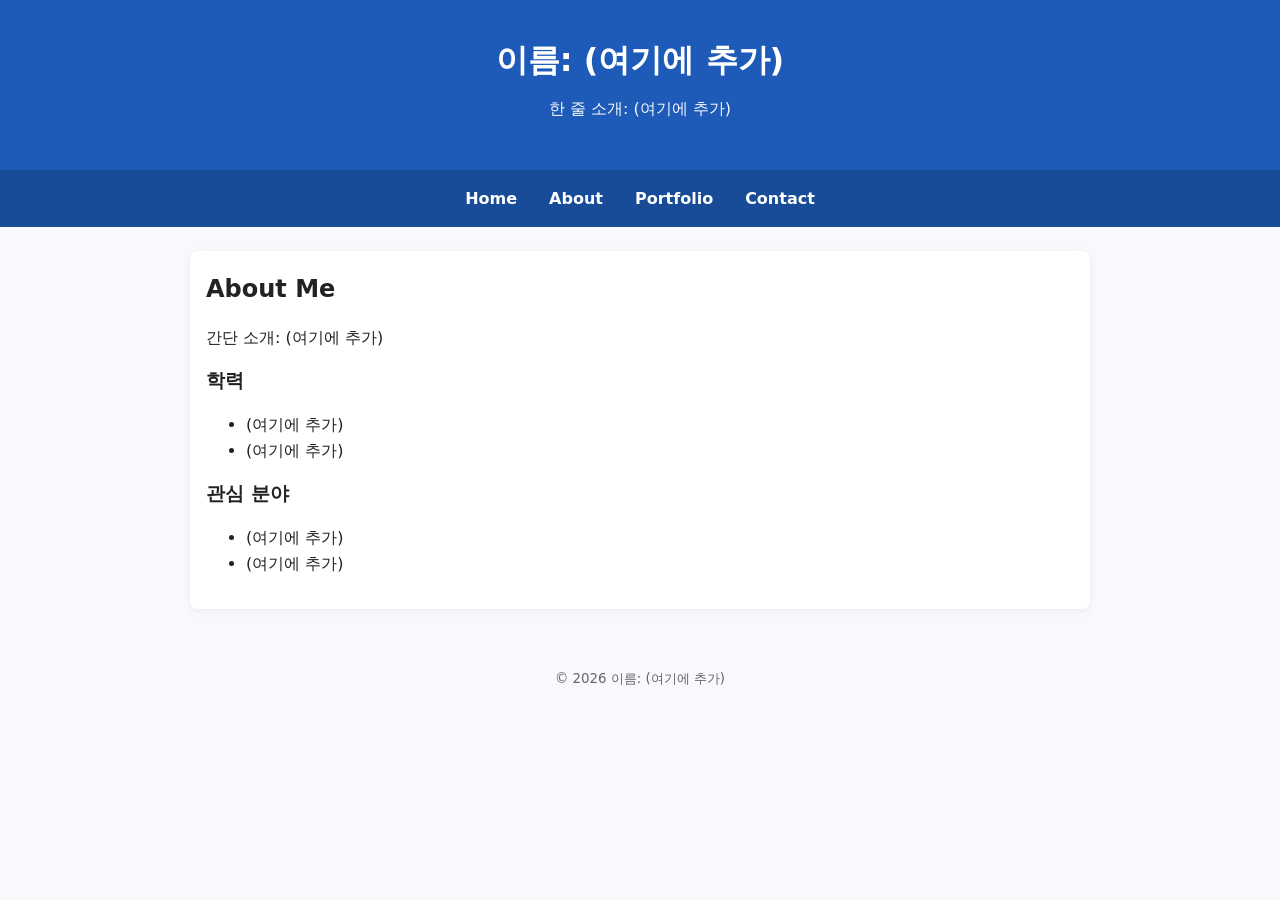
==== about.html @ b843ca24 "Add files via upload" ====
<!DOCTYPE html>
<html lang="ko">
<head>
  <meta charset="UTF-8" />
  <meta name="viewport" content="width=device-width, initial-scale=1.0"/>
  <title>인터넷활용 실습 템플릿</title>
  <link rel="stylesheet" href="style.css">
</head>
<body>
<header>
  <h1>이름: (여기에 추가)</h1>
  <p class="subtitle">한 줄 소개: (여기에 추가)</p>
</header>
<nav>
  <a href="index.html">Home</a>
  <a href="about.html">About</a>
  <a href="portfolio.html">Portfolio</a>
  <a href="contact.html">Contact</a>
</nav>
<main class="container">
<section>
  <h2>About Me</h2>
  <p>간단 소개: (여기에 추가)</p>
  <h3>학력</h3>
  <ul>
    <li>(여기에 추가)</li>
    <li>(여기에 추가)</li>
  </ul>
  <h3>관심 분야</h3>
  <ul>
    <li>(여기에 추가)</li>
    <li>(여기에 추가)</li>
  </ul>
</section>
</main>
<footer>
  <small>&copy; <span id="year"></span> 이름: (여기에 추가)</small>
</footer>
<script src="script.js"></script>
</body>
</html>
---- style.css ----
/* =============================================================
   색상 테마는 "여기"에서 바꿉니다. (파랑 계열 기본)
   원하는 색상 코드로 아래 4가지만 바꿔보세요.
   ------------------------------------------------------------- */
:root {
  --primary: #1e5bb8;      /* 메인 포인트 색상 */
  --primary-dark: #194c98; /* 호버/진한 포인트 */
  --bg: #f7f9fc;           /* 전체 배경 색 */
  --text: #222222;         /* 본문 글자 색 */
}
/* ============================================================= */

* { box-sizing: border-box; }
body {
  margin: 0;
  font-family: system-ui, -apple-system, "Segoe UI", Roboto, "Noto Sans KR", Arial, sans-serif;
  background: var(--bg);
  color: var(--text);
  line-height: 1.6;
}

header {
  padding: 2rem 1rem;
  text-align: center;
  background: var(--primary);
  color: #ffffff;
}
header .subtitle { margin-top: .25rem; opacity: .95; }

nav {
  background: var(--primary-dark);
  display: flex;
  gap: 1rem;
  padding: .75rem 1rem;
  justify-content: center;
  flex-wrap: wrap;
}
nav a {
  color: #ffffff;
  text-decoration: none;
  font-weight: 600;
  padding: .25rem .5rem;
}
nav a:hover { text-decoration: underline; }

.container {
  max-width: 900px;
  margin: 1.5rem auto;
  padding: 1rem;
  background: #ffffff;
  border-radius: 8px;
  box-shadow: 0 2px 8px rgba(0,0,0,.06);
}

section { margin-bottom: 1rem; }
h1, h2, h3 { margin: .2rem 0 .6rem; }

.contact-form {
  display: grid;
  grid-template-columns: 1fr;
  gap: .5rem;
  margin-top: 1rem;
}
input, textarea {
  width: 100%;
  padding: .6rem;
  border: 1px solid #ddd;
  border-radius: 6px;
  font: inherit;
}
button {
  padding: .6rem .8rem;
  border: none;
  border-radius: 6px;
  background: var(--primary);
  color: #fff;
  cursor: pointer;
  font-weight: 600;
}
button:hover { background: var(--primary-dark); }

footer {
  text-align: center;
  padding: 2rem 1rem;
  color: #666;
}

@media (max-width: 600px) {
  header h1 { font-size: 1.25rem; }
  .container { margin: 1rem; padding: .75rem; }
}
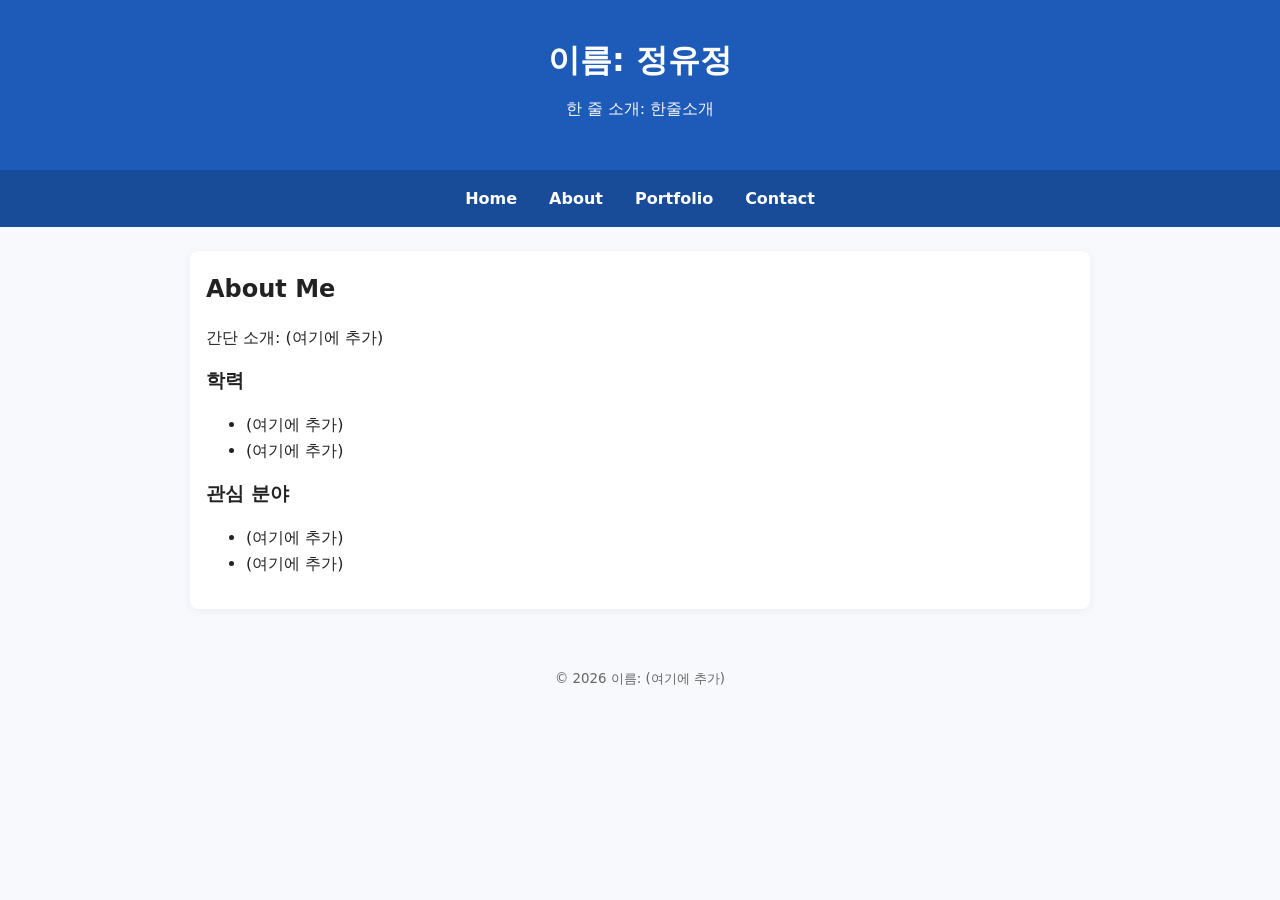
==== commit d9e75aad: "Update about.html" ====
--- a/about.html
+++ b/about.html
@@ -8,8 +8,8 @@
 </head>
 <body>
 <header>
-  <h1>이름: (여기에 추가)</h1>
-  <p class="subtitle">한 줄 소개: (여기에 추가)</p>
+  <h1>이름: 정유정 </h1>
+  <p class="subtitle">한 줄 소개: 한줄소개</p>
 </header>
 <nav>
   <a href="index.html">Home</a>
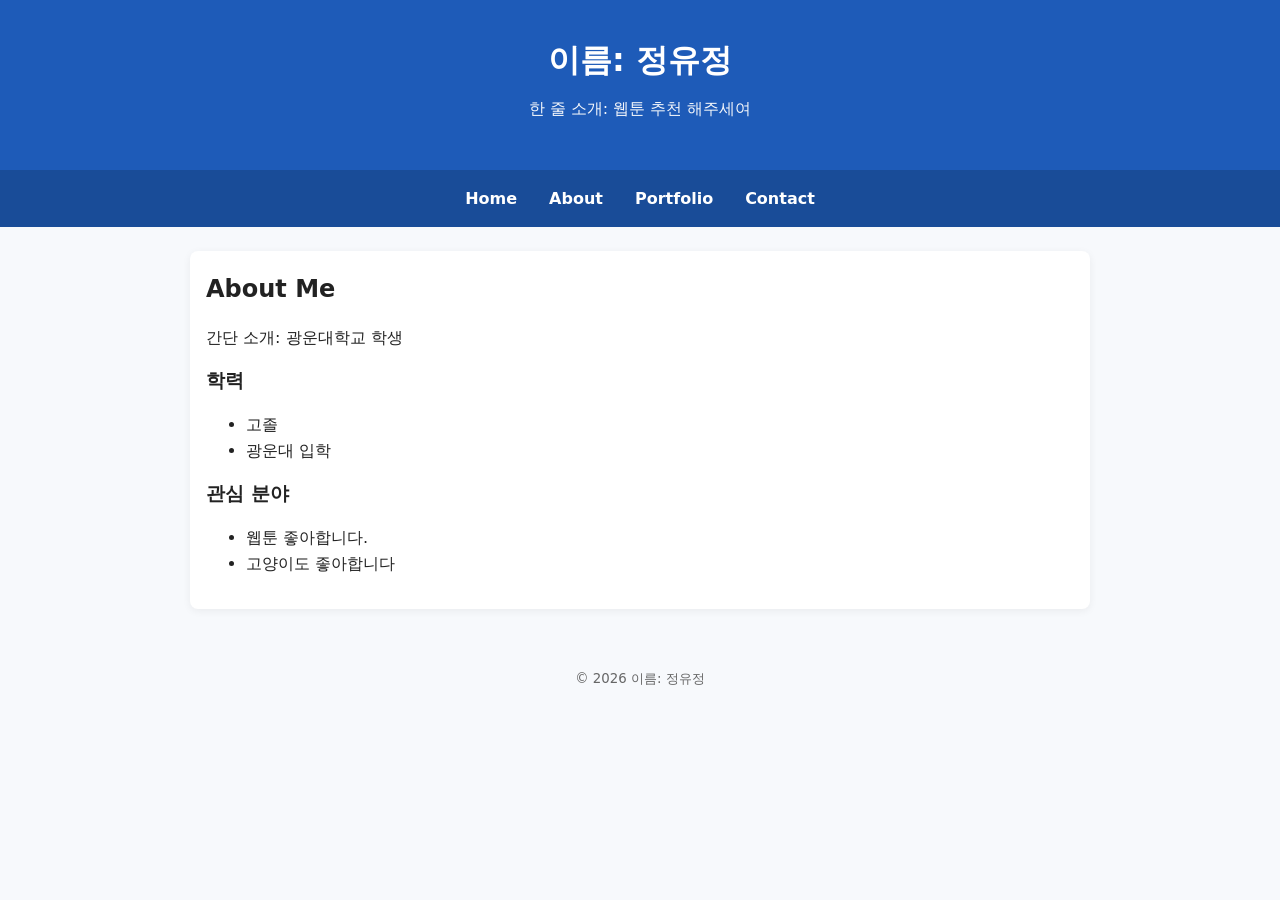
==== commit 346b95d4: "Update about.html" ====
--- a/about.html
+++ b/about.html
@@ -9,7 +9,7 @@
 <body>
 <header>
   <h1>이름: 정유정 </h1>
-  <p class="subtitle">한 줄 소개: 한줄소개</p>
+  <p class="subtitle">한 줄 소개: 웹툰 추천 해주세여</p>
 </header>
 <nav>
   <a href="index.html">Home</a>
@@ -20,21 +20,21 @@
 <main class="container">
 <section>
   <h2>About Me</h2>
-  <p>간단 소개: (여기에 추가)</p>
+  <p>간단 소개: 광운대학교 학생</p>
   <h3>학력</h3>
   <ul>
-    <li>(여기에 추가)</li>
-    <li>(여기에 추가)</li>
+    <li>고졸</li>
+    <li>광운대 입학</li>
   </ul>
   <h3>관심 분야</h3>
   <ul>
-    <li>(여기에 추가)</li>
-    <li>(여기에 추가)</li>
+    <li>웹툰 좋아합니다. </li>
+    <li>고양이도 좋아합니다 </li>
   </ul>
 </section>
 </main>
 <footer>
-  <small>&copy; <span id="year"></span> 이름: (여기에 추가)</small>
+  <small>&copy; <span id="year"></span> 이름: 정유정 </small>
 </footer>
 <script src="script.js"></script>
 </body>
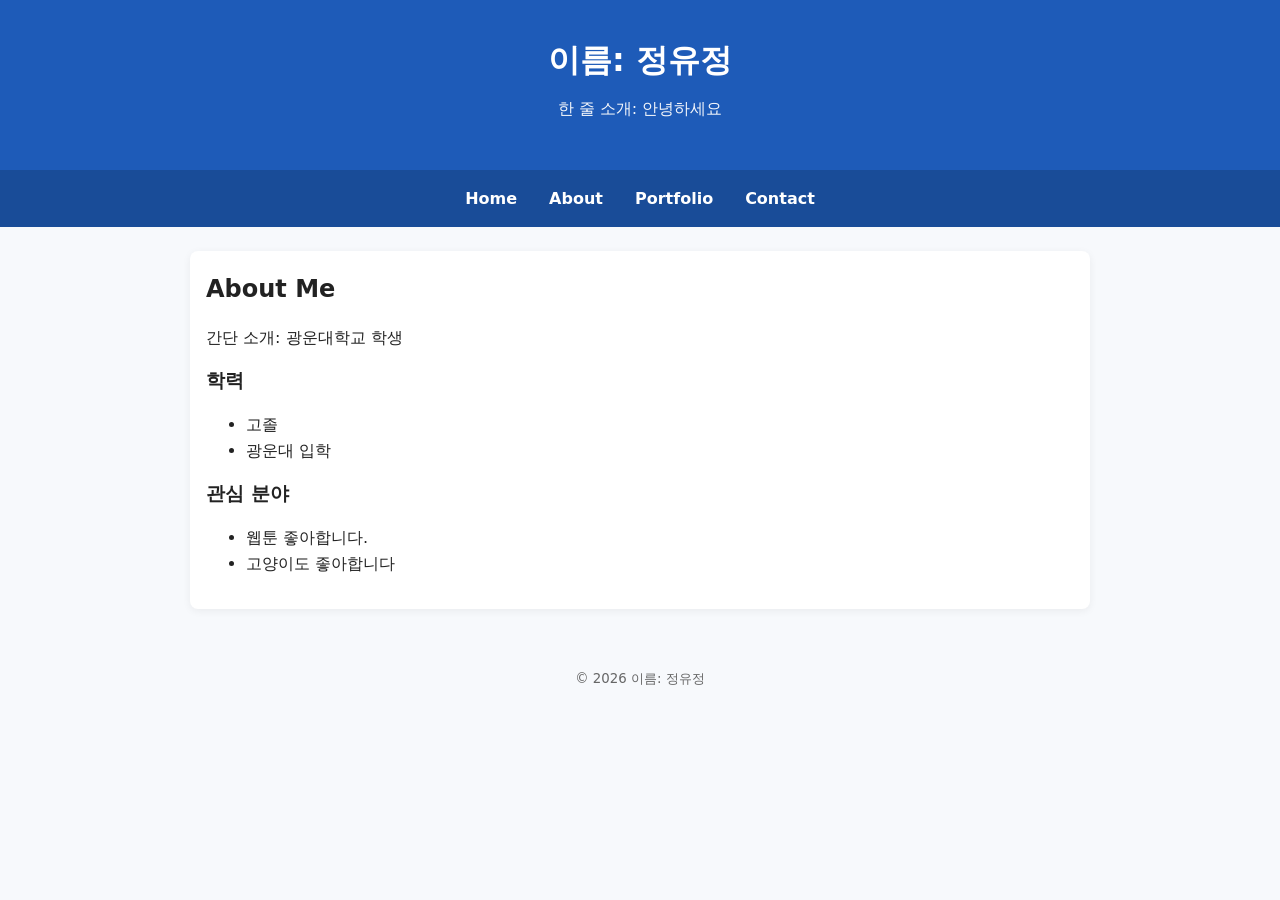
==== commit 64627b4b: "Update about.html" ====
--- a/about.html
+++ b/about.html
@@ -9,7 +9,7 @@
 <body>
 <header>
   <h1>이름: 정유정 </h1>
-  <p class="subtitle">한 줄 소개: 웹툰 추천 해주세여</p>
+  <p class="subtitle">한 줄 소개: 안녕하세요 </p>
 </header>
 <nav>
   <a href="index.html">Home</a>
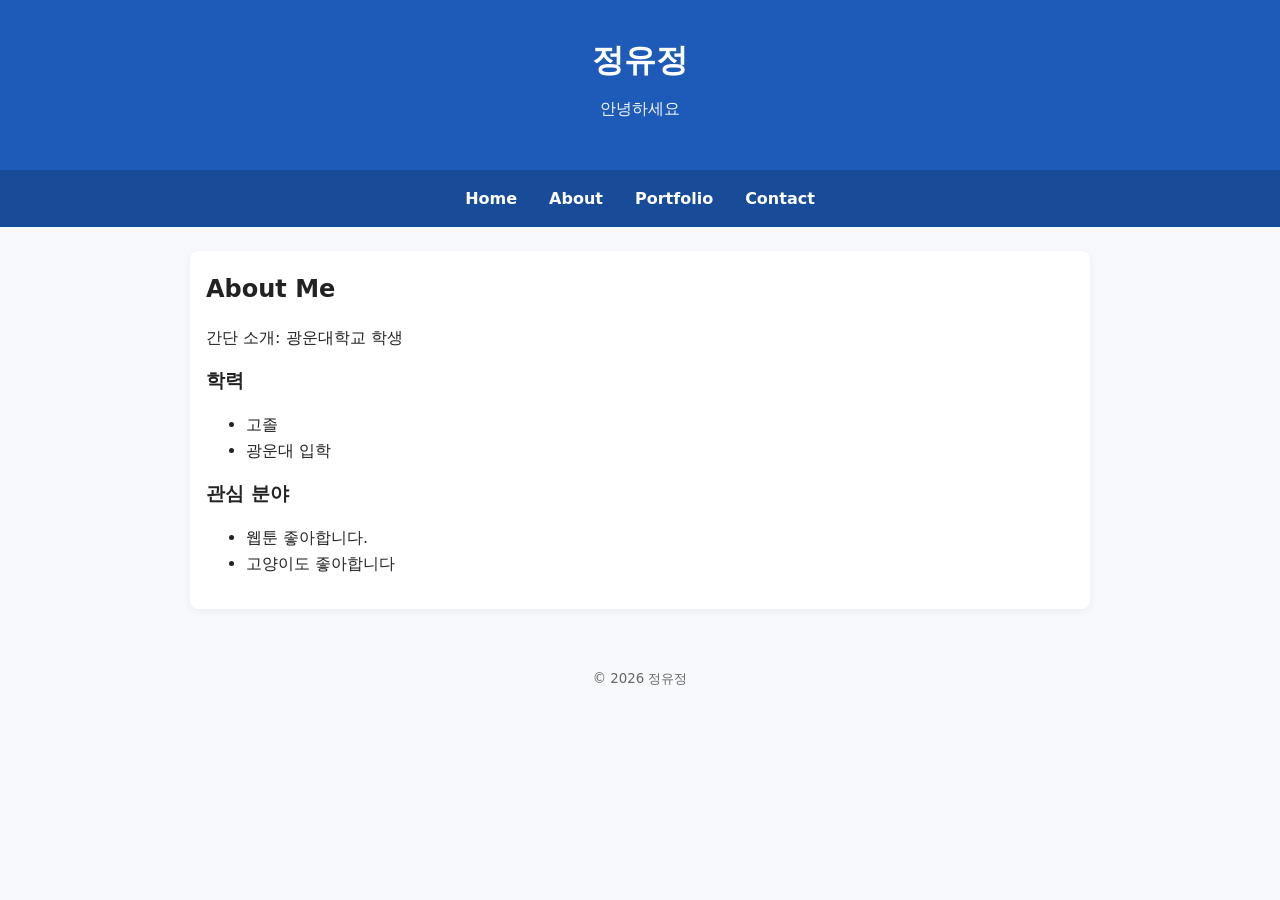
==== commit 279bfcf2: "Update about.html" ====
--- a/about.html
+++ b/about.html
@@ -8,8 +8,8 @@
 </head>
 <body>
 <header>
-  <h1>이름: 정유정 </h1>
-  <p class="subtitle">한 줄 소개: 안녕하세요 </p>
+  <h1> 정유정 </h1>
+  <p class="subtitle"> 안녕하세요 </p>
 </header>
 <nav>
   <a href="index.html">Home</a>
@@ -34,7 +34,7 @@
 </section>
 </main>
 <footer>
-  <small>&copy; <span id="year"></span> 이름: 정유정 </small>
+  <small>&copy; <span id="year"></span> 정유정 </small>
 </footer>
 <script src="script.js"></script>
 </body>
